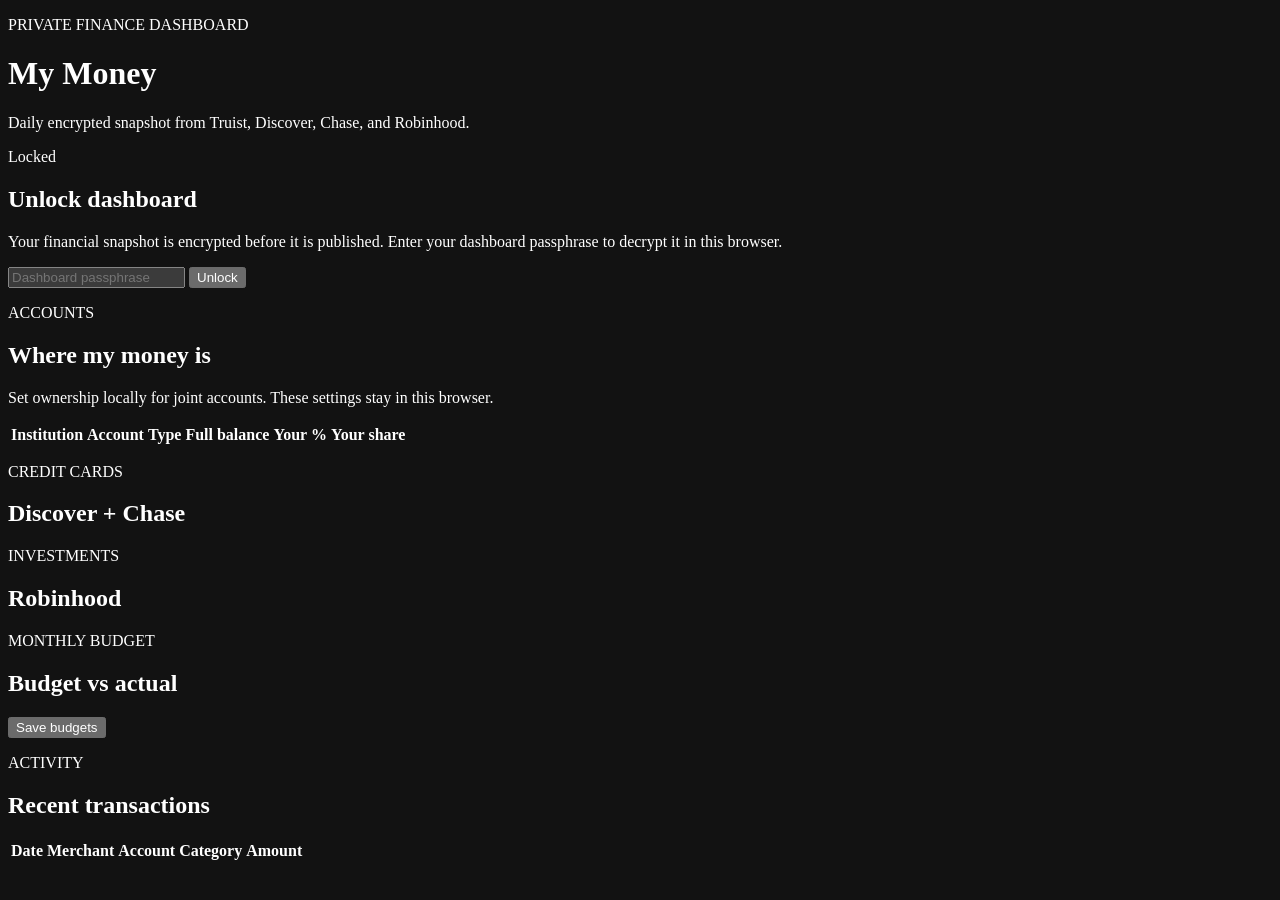
==== index.html @ cfa812e7 "Seed public dashboard shell" ====
<!doctype html>
<html lang="en">
<head>
  <meta charset="utf-8" />
  <meta name="viewport" content="width=device-width, initial-scale=1" />
  <meta name="color-scheme" content="dark" />
  <title>My Money</title>
  <link rel="stylesheet" href="styles.css" />
</head>
<body>
  <main class="shell">
    <header class="topbar">
      <div>
        <p class="eyebrow">PRIVATE FINANCE DASHBOARD</p>
        <h1>My Money</h1>
        <p class="muted">Daily encrypted snapshot from Truist, Discover, Chase, and Robinhood.</p>
      </div>
      <div id="updatedAt" class="updated">Locked</div>
    </header>

    <section id="unlockView" class="unlock card">
      <h2>Unlock dashboard</h2>
      <p class="muted">Your financial snapshot is encrypted before it is published. Enter your dashboard passphrase to decrypt it in this browser.</p>
      <form id="unlockForm" class="unlock-form">
        <input id="passphrase" type="password" autocomplete="current-password" placeholder="Dashboard passphrase" required />
        <button type="submit">Unlock</button>
      </form>
      <p id="unlockError" class="error"></p>
    </section>

    <section id="dashboard" class="hidden">
      <div id="summary" class="summary-grid"></div>

      <section class="card">
        <div class="section-title">
          <div><p class="eyebrow">ACCOUNTS</p><h2>Where my money is</h2></div>
          <p class="muted">Set ownership locally for joint accounts. These settings stay in this browser.</p>
        </div>
        <div class="table-wrap"><table><thead><tr><th>Institution</th><th>Account</th><th>Type</th><th>Full balance</th><th>Your %</th><th>Your share</th></tr></thead><tbody id="accountsBody"></tbody></table></div>
      </section>

      <section class="two-col">
        <section class="card">
          <div class="section-title"><div><p class="eyebrow">CREDIT CARDS</p><h2>Discover + Chase</h2></div></div>
          <div id="cards"></div>
        </section>
        <section class="card">
          <div class="section-title"><div><p class="eyebrow">INVESTMENTS</p><h2>Robinhood</h2></div></div>
          <div id="holdings"></div>
        </section>
      </section>

      <section class="card">
        <div class="section-title">
          <div><p class="eyebrow">MONTHLY BUDGET</p><h2>Budget vs actual</h2></div>
          <button id="saveBudgets" class="secondary">Save budgets</button>
        </div>
        <div id="budgets" class="budget-grid"></div>
      </section>

      <section class="card">
        <div class="section-title"><div><p class="eyebrow">ACTIVITY</p><h2>Recent transactions</h2></div></div>
        <div class="table-wrap"><table><thead><tr><th>Date</th><th>Merchant</th><th>Account</th><th>Category</th><th class="right">Amount</th></tr></thead><tbody id="transactionsBody"></tbody></table></div>
      </section>
    </section>
  </main>
  <script src="app.js" type="module"></script>
</body>
</html>
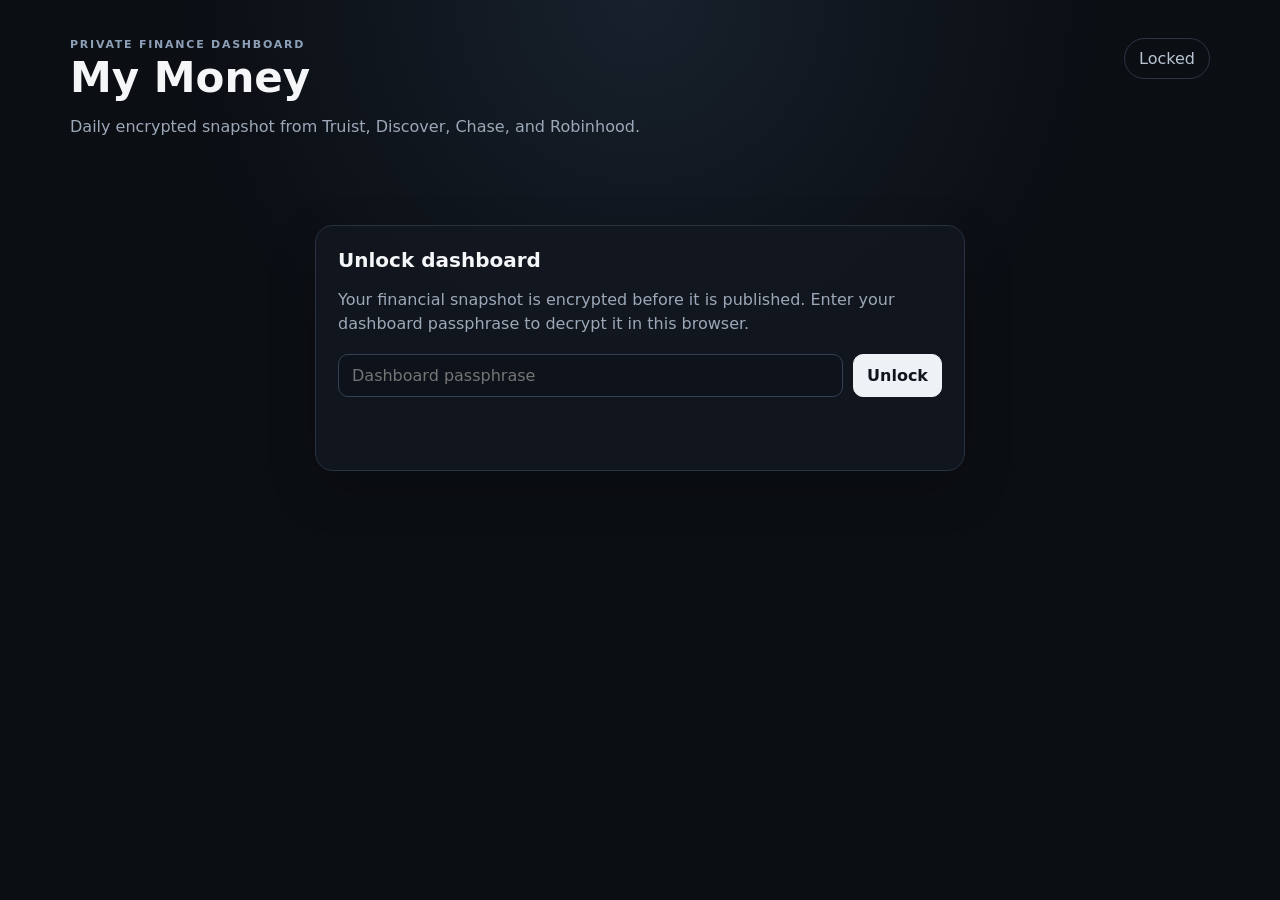
==== commit 7bae7940: "Publish encrypted finance dashboard" ====
--- a/index.html
+++ b/index.html
@@ -29,38 +29,78 @@
     </section>
 
     <section id="dashboard" class="hidden">
-      <div id="summary" class="summary-grid"></div>
+      <nav class="tabs" aria-label="Dashboard sections">
+        <button class="tab-button active" type="button" data-tab="netWorthTab">Net Worth</button>
+        <button class="tab-button" type="button" data-tab="budgetTab">Monthly Budget</button>
+      </nav>
 
-      <section class="card">
-        <div class="section-title">
-          <div><p class="eyebrow">ACCOUNTS</p><h2>Where my money is</h2></div>
-          <p class="muted">Set ownership locally for joint accounts. These settings stay in this browser.</p>
-        </div>
-        <div class="table-wrap"><table><thead><tr><th>Institution</th><th>Account</th><th>Type</th><th>Full balance</th><th>Your %</th><th>Your share</th></tr></thead><tbody id="accountsBody"></tbody></table></div>
-      </section>
+      <section id="netWorthTab" class="tab-panel">
+        <div id="summary" class="summary-grid"></div>
 
-      <section class="two-col">
         <section class="card">
-          <div class="section-title"><div><p class="eyebrow">CREDIT CARDS</p><h2>Discover + Chase</h2></div></div>
-          <div id="cards"></div>
+          <div class="section-title">
+            <div><p class="eyebrow">ACCOUNTS</p><h2>Where my money is</h2></div>
+            <p class="muted">Set ownership locally for joint accounts. These settings stay in this browser.</p>
+          </div>
+          <div class="table-wrap"><table><thead><tr><th>Institution</th><th>Account</th><th>Type</th><th>Full balance</th><th>Your %</th><th>Your share</th></tr></thead><tbody id="accountsBody"></tbody></table></div>
         </section>
-        <section class="card">
-          <div class="section-title"><div><p class="eyebrow">INVESTMENTS</p><h2>Robinhood</h2></div></div>
-          <div id="holdings"></div>
+
+        <section class="two-col">
+          <section class="card">
+            <div class="section-title"><div><p class="eyebrow">CREDIT CARDS</p><h2>Discover + Chase</h2></div></div>
+            <div id="cards"></div>
+          </section>
+          <section class="card">
+            <div class="section-title"><div><p class="eyebrow">INVESTMENTS</p><h2>Robinhood</h2></div></div>
+            <div id="holdings"></div>
+          </section>
         </section>
       </section>
 
-      <section class="card">
-        <div class="section-title">
-          <div><p class="eyebrow">MONTHLY BUDGET</p><h2>Budget vs actual</h2></div>
-          <button id="saveBudgets" class="secondary">Save budgets</button>
-        </div>
-        <div id="budgets" class="budget-grid"></div>
-      </section>
+      <section id="budgetTab" class="tab-panel hidden">
+        <div id="cashFlowSummary" class="summary-grid"></div>
 
-      <section class="card">
-        <div class="section-title"><div><p class="eyebrow">ACTIVITY</p><h2>Recent transactions</h2></div></div>
-        <div class="table-wrap"><table><thead><tr><th>Date</th><th>Merchant</th><th>Account</th><th>Category</th><th class="right">Amount</th></tr></thead><tbody id="transactionsBody"></tbody></table></div>
+        <section class="two-col">
+          <section class="card">
+            <div class="section-title">
+              <div><p class="eyebrow">INCOME</p><h2>Money in this month</h2></div>
+            </div>
+            <div id="incomeRows"></div>
+          </section>
+
+          <section class="card">
+            <div class="section-title">
+              <div><p class="eyebrow">SPEND LESS</p><h2>Best places to cut</h2></div>
+            </div>
+            <div id="cutOpportunities"></div>
+          </section>
+        </section>
+
+        <section class="card">
+          <div class="section-title">
+            <div>
+              <p class="eyebrow">MONTHLY BUDGET</p>
+              <h2>Budget vs actual</h2>
+              <p class="muted compact">Set category limits. The dashboard will flag overspending and estimate where reductions could have the most impact.</p>
+            </div>
+            <button id="saveBudgets" class="secondary">Save budgets</button>
+          </div>
+          <div id="budgets" class="budget-grid"></div>
+        </section>
+
+        <section class="card">
+          <div class="section-title">
+            <div><p class="eyebrow">EXPENSE BREAKDOWN</p><h2>Where this month is going</h2></div>
+          </div>
+          <div class="table-wrap"><table><thead><tr><th>Category</th><th class="right">Spent</th><th class="right">% of expenses</th><th class="right">% of income</th></tr></thead><tbody id="expenseBreakdownBody"></tbody></table></div>
+        </section>
+
+        <section class="card">
+          <div class="section-title">
+            <div><p class="eyebrow">THIS MONTH</p><h2>Income & expense activity</h2></div>
+          </div>
+          <div class="table-wrap"><table><thead><tr><th>Date</th><th>Merchant</th><th>Account</th><th>Category</th><th class="right">Amount</th></tr></thead><tbody id="transactionsBody"></tbody></table></div>
+        </section>
       </section>
     </section>
   </main>
--- a/styles.css
+++ b/styles.css
@@ -0,0 +1 @@
+:root{font-family:Inter,ui-sans-serif,system-ui,-apple-system,BlinkMacSystemFont,"Segoe UI",sans-serif;background:#0b0e13;color:#f4f6f8}*{box-sizing:border-box}body{margin:0;background:radial-gradient(circle at top,#17202c 0,#0b0e13 42%);min-height:100vh}.shell{max-width:1180px;margin:0 auto;padding:38px 20px 80px}.topbar,.section-title{display:flex;gap:24px;align-items:flex-start;justify-content:space-between}.topbar{margin-bottom:28px}.eyebrow{font-size:11px;letter-spacing:.16em;font-weight:800;color:#8ea0b8;margin:0 0 6px}h1{font-size:42px;line-height:1;margin:0 0 10px}h2{font-size:20px;margin:0}.muted{color:#9ca8b8;line-height:1.5}.muted.compact{margin:8px 0 0;max-width:700px}.updated{padding:10px 14px;border:1px solid #2b3544;border-radius:999px;color:#b8c4d3;white-space:nowrap}.card{background:rgba(18,23,31,.94);border:1px solid #283241;border-radius:18px;padding:22px;box-shadow:0 18px 50px rgba(0,0,0,.18);margin-bottom:20px}.unlock{max-width:650px;margin:70px auto}.unlock-form{display:flex;gap:10px;margin-top:18px}.unlock-form input{flex:1}.hidden{display:none!important}input,button{font:inherit;border-radius:10px;border:1px solid #344154;background:#0e131b;color:#eef2f7;padding:11px 13px}button{cursor:pointer;background:#eef2f7;color:#10151d;border-color:#eef2f7;font-weight:750}button.secondary{background:#171e28;color:#e8edf4;border-color:#354155}.error{color:#ff9b9b;min-height:1.2em}.tabs{display:flex;gap:8px;margin:0 0 20px;padding:5px;background:#10161e;border:1px solid #283241;border-radius:14px;width:max-content}.tab-button{background:transparent;color:#9ca8b8;border-color:transparent;padding:10px 18px}.tab-button.active{background:#eef2f7;color:#10151d}.summary-grid{display:grid;grid-template-columns:repeat(4,minmax(0,1fr));gap:14px;margin-bottom:20px}.summary-card{background:linear-gradient(180deg,#151c26,#10161e);border:1px solid #283342;border-radius:16px;padding:18px}.summary-card.positive{border-color:#315d47}.summary-card.negative{border-color:#704242}.summary-card .label{font-size:12px;color:#9ca8b8;font-weight:700}.summary-card .value{font-size:27px;font-weight:800;margin-top:7px}.summary-card .sub{font-size:12px;color:#7f8b9a;margin-top:6px;line-height:1.4}.two-col{display:grid;grid-template-columns:1fr 1fr;gap:20px}.table-wrap{overflow:auto;margin-top:18px}table{width:100%;border-collapse:collapse;font-size:14px}th{color:#8e9bad;text-align:left;font-size:11px;text-transform:uppercase;letter-spacing:.08em;padding:0 10px 11px}td{border-top:1px solid #252f3d;padding:13px 10px;vertical-align:middle}.right{text-align:right}.amount-out{color:#f6b2b2}.amount-in{color:#99dfb6}.account-name{font-weight:700}.tiny{font-size:11px;color:#7f8b9a}.ownership{width:76px}.card-row,.holding-row,.income-row{display:grid;grid-template-columns:1fr auto;gap:12px;padding:14px 0;border-top:1px solid #252f3d}.card-row:first-child,.holding-row:first-child,.income-row:first-child{border-top:0}.metric{font-weight:800;font-size:18px}.budget-grid{display:grid;grid-template-columns:repeat(2,minmax(0,1fr));gap:12px;margin-top:18px}.budget-row{padding:14px;border:1px solid #2a3544;border-radius:13px;background:#10161e}.budget-head{display:grid;grid-template-columns:1fr auto;gap:10px;align-items:center}.budget-head input{width:110px;text-align:right}.progress{height:8px;background:#232d3a;border-radius:999px;overflow:hidden;margin-top:12px}.progress span{display:block;height:100%;background:#d8e0ea;border-radius:999px}.budget-row.over{border-color:#704242}.budget-row.over .progress span{background:#ff9d9d}.budget-meta{display:flex;justify-content:space-between;color:#8e9bad;font-size:12px;margin-top:8px}.cut-total{display:flex;justify-content:space-between;gap:12px;align-items:center;padding:14px;border-radius:13px;background:#10161e;border:1px solid #315d47;margin:4px 0 10px}.cut-total span{font-size:12px;color:#9ca8b8}.cut-total strong{font-size:20px;color:#99dfb6}.cut-row{display:grid;grid-template-columns:30px 1fr auto;gap:10px;align-items:center;padding:13px 0;border-top:1px solid #252f3d}.cut-rank{width:26px;height:26px;border-radius:50%;display:grid;place-items:center;background:#202a37;color:#cdd6e2;font-size:12px;font-weight:800}.cut-amount{font-size:12px;font-weight:800;color:#dbe4ee;text-align:right}.cut-note{margin:12px 0 0;line-height:1.5}@media(max-width:820px){.summary-grid{grid-template-columns:repeat(2,1fr)}.two-col{grid-template-columns:1fr}.budget-grid{grid-template-columns:1fr}.topbar{display:block}.updated{display:inline-block;margin-top:14px}.cut-row{grid-template-columns:30px 1fr}.cut-amount{grid-column:2;text-align:left}}@media(max-width:520px){.summary-grid{grid-template-columns:1fr}.unlock-form{display:block}.unlock-form button{width:100%;margin-top:10px}h1{font-size:34px}.shell{padding-inline:14px}.card{padding:16px}.tabs{width:100%}.tab-button{flex:1}.section-title{display:block}.section-title button{margin-top:12px}}
